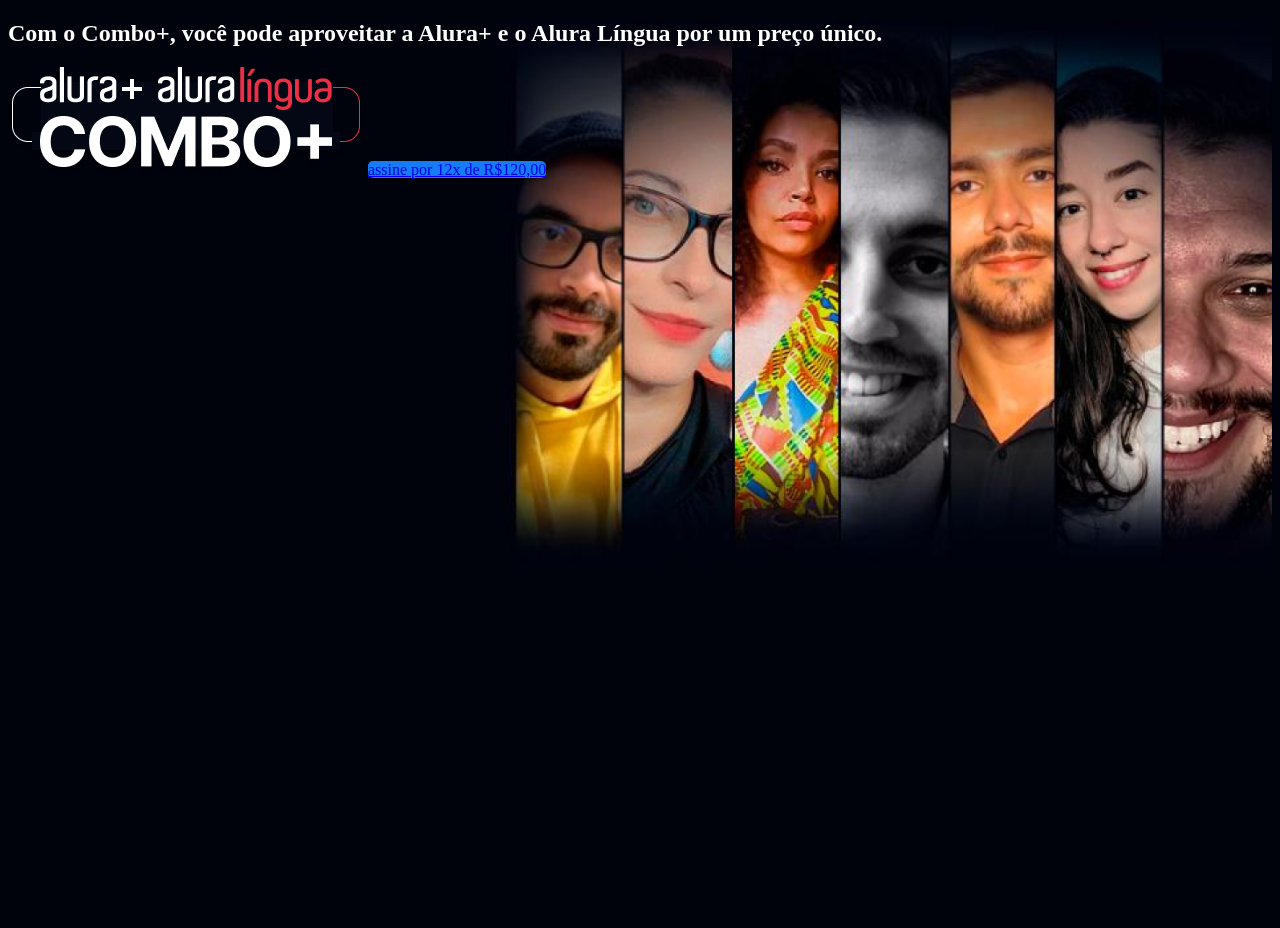
==== aluraPlus2TDS_codigos-main/index.html @ 5764e4a2 "Add files via upload" ====
<!DOCTYPE html>
<html lang="pt-br">
<head>
    <meta charset="UTF-8">
    <meta name="viewport" content="width=device-width, initial-scale=1.0">
    <title>Alura+</title>
    <link rel="stylesheet" href="style.css">
</head>
<body>
    <section class="container principal">
        <h1>Com o Combo+, você pode aproveitar a Alura+ 
            e o Alura Língua por um preço único.</h1>
        <img src="Combo.png" alt = "Com o combo+
        você pode aproveitar a Alura+ e o Alura Língua">
        <a class="container_botao" href="https://www.roblox.com/">assine por 12x de R$120,00 </a>
    </section>
</body>
</html>
---- aluraPlus2TDS_codigos-main/style.css ----
:root{
   --branco-principal:#FFFFFF; 
   --cinza-secundario: #C0C0C0;
   --botao-azul: #167BF7;
   --cor-de-fundo: #00030C;
}

body{
    background-color:var(--cor-de-fundo);
    color:var(--branco-principal);
}

.principal{
    background-image: url("Background.png");
    background-size: contain;
    background-repeat: no-repeat;
}

.container {
    height: 100vh;
}
.container_botao {
    background-color: var(--botao-azul);
    border-radius: 5px;
    cursor: pointer;
    transition: 0,3s;
}
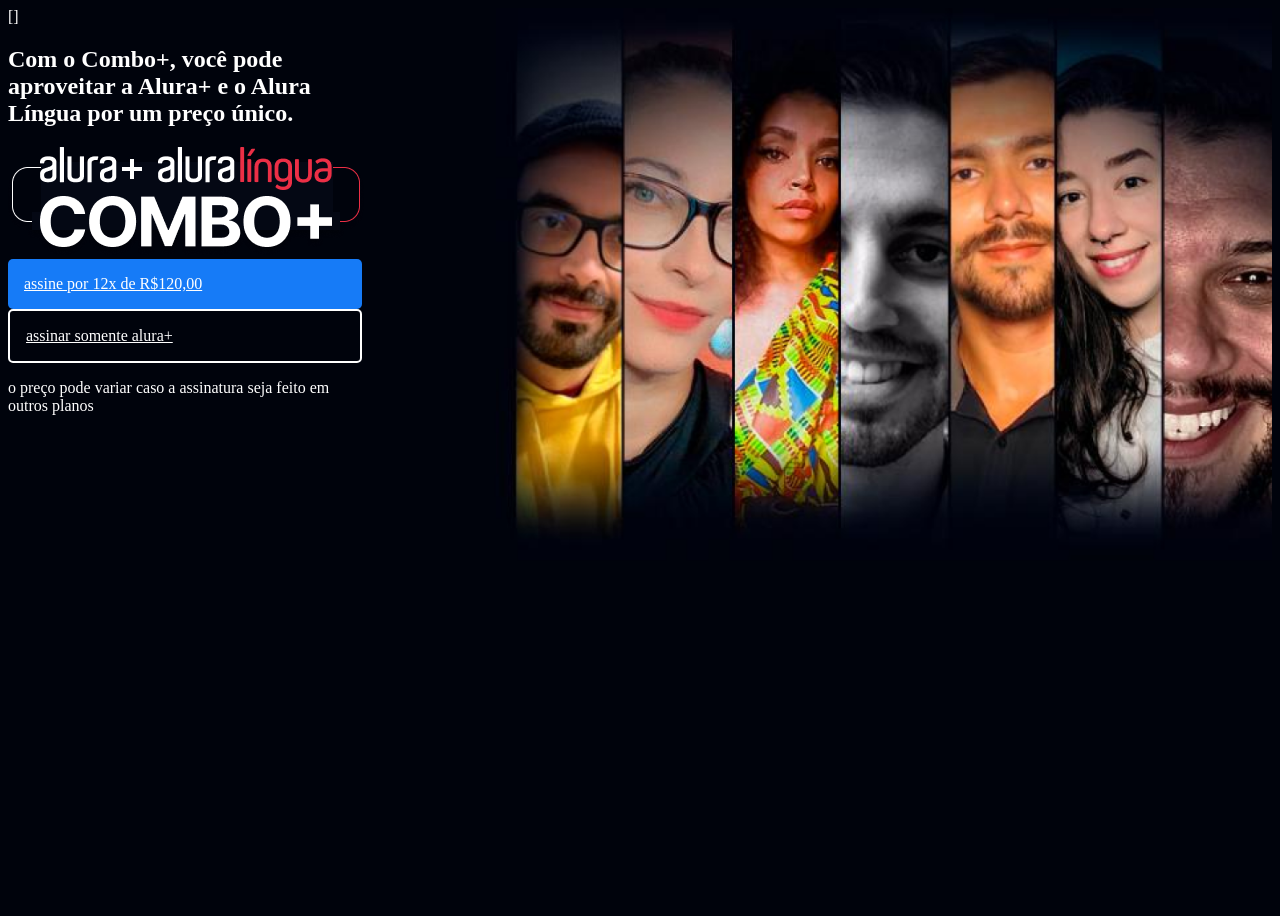
==== commit b1c6a1a7: "Add files via upload" ====
--- a/aluraPlus2TDS_codigos-main/index.html
+++ b/aluraPlus2TDS_codigos-main/index.html
@@ -8,11 +8,17 @@
 </head>
 <body>
     <section class="container principal">
-        <h1>Com o Combo+, você pode aproveitar a Alura+ 
+        <div>[]
+            <h1>Com o Combo+, você pode aproveitar a Alura+ 
             e o Alura Língua por um preço único.</h1>
-        <img src="Combo.png" alt = "Com o combo+
-        você pode aproveitar a Alura+ e o Alura Língua">
-        <a class="container_botao" href="https://www.roblox.com/">assine por 12x de R$120,00 </a>
+            <img src="Combo.png" alt = "Com o combo+
+            você pode aproveitar a Alura+ e o Alura Língua">
+            <a class="container_botao" href="https://www.gov.br/pt-br">assine por 12x de R$120,00 
+            </a>
+            <a class="container_botao botao_secundario" href="https://www.gov.br/pt-br">assinar somente alura+ 
+            </a>
+            <p class="container_aviso">o preço pode variar caso a assinatura seja feito em outros planos</p>
+            </div>
     </section>
 </body>
 </html>
--- a/aluraPlus2TDS_codigos-main/style.css
+++ b/aluraPlus2TDS_codigos-main/style.css
@@ -19,9 +19,19 @@
 .container {
     height: 100vh;
 }
-.container_botao {
+.container_botao{
     background-color: var(--botao-azul);
     border-radius: 5px;
-    cursor: pointer;
-    transition: 0,3s;
-}+    padding: 1em;
+    color: var(--branco-principal);
+    display: block;
+}
+.botao_secundario{
+    background-color: transparent;
+    border: 2px solid var(--branco-principal);
+}
+.container{
+    height: 100vh;
+    display: grid;
+    grid-template-columns: 28% 28% 28%;
+}
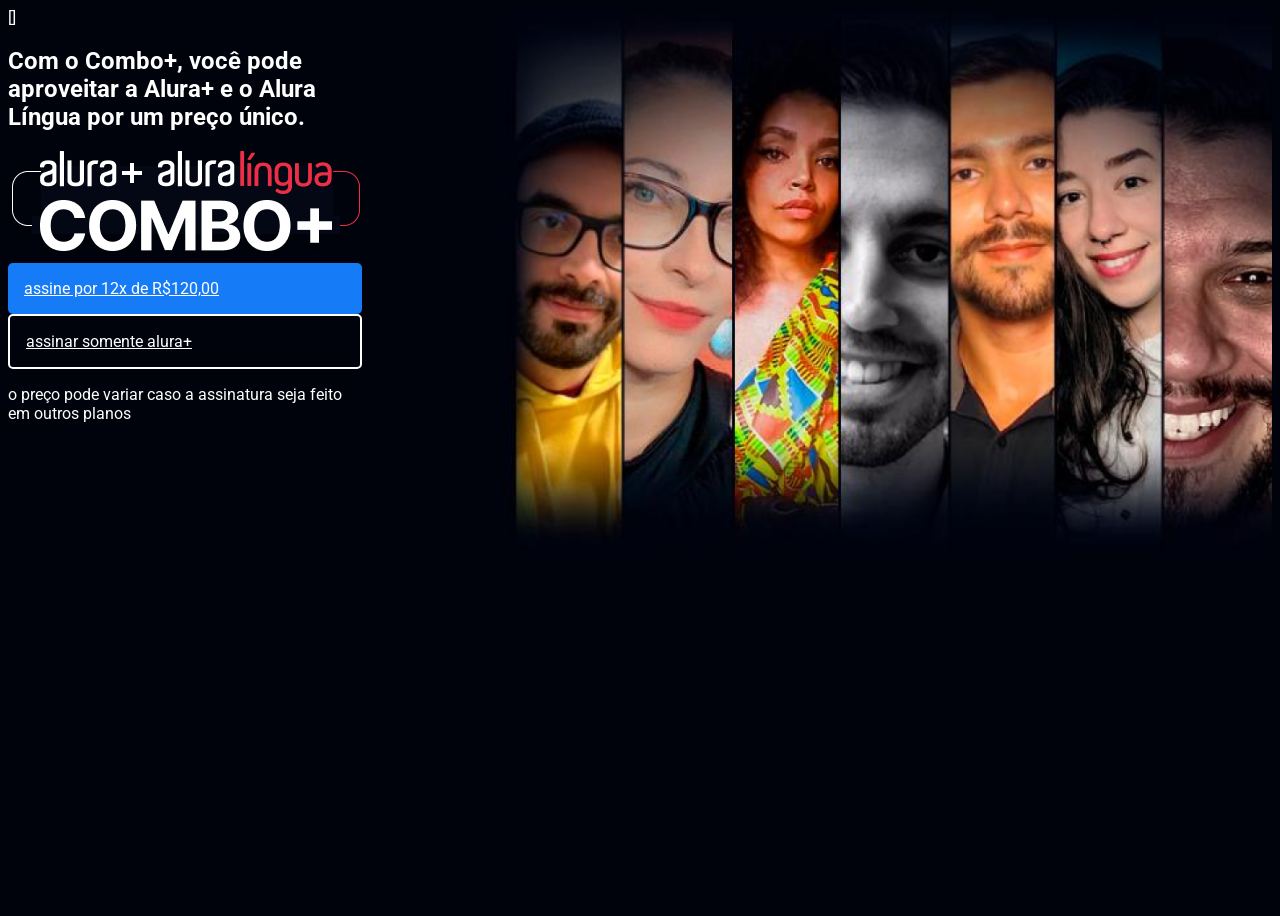
==== commit 55f660b7: "Add files via upload" ====
--- a/aluraPlus2TDS_codigos-main/index.html
+++ b/aluraPlus2TDS_codigos-main/index.html
@@ -5,6 +5,9 @@
     <meta name="viewport" content="width=device-width, initial-scale=1.0">
     <title>Alura+</title>
     <link rel="stylesheet" href="style.css">
+    <link rel="preconnect" href="https://fonts.googleapis.com">
+<link rel="preconnect" href="https://fonts.gstatic.com" crossorigin>
+<link href="https://fonts.googleapis.com/css2?family=Roboto:ital,wght@0,100..900;1,100..900&display=swap" rel="stylesheet">
 </head>
 <body>
     <section class="container principal">
--- a/aluraPlus2TDS_codigos-main/style.css
+++ b/aluraPlus2TDS_codigos-main/style.css
@@ -3,11 +3,15 @@
    --cinza-secundario: #C0C0C0;
    --botao-azul: #167BF7;
    --cor-de-fundo: #00030C;
+   --fonte-principal: 'Roboto';
 }
 
 body{
     background-color:var(--cor-de-fundo);
     color:var(--branco-principal);
+    font-family: var(--fonte-principal);
+    font-size: 16px;
+    font-weight: 400;
 }
 
 .principal{
